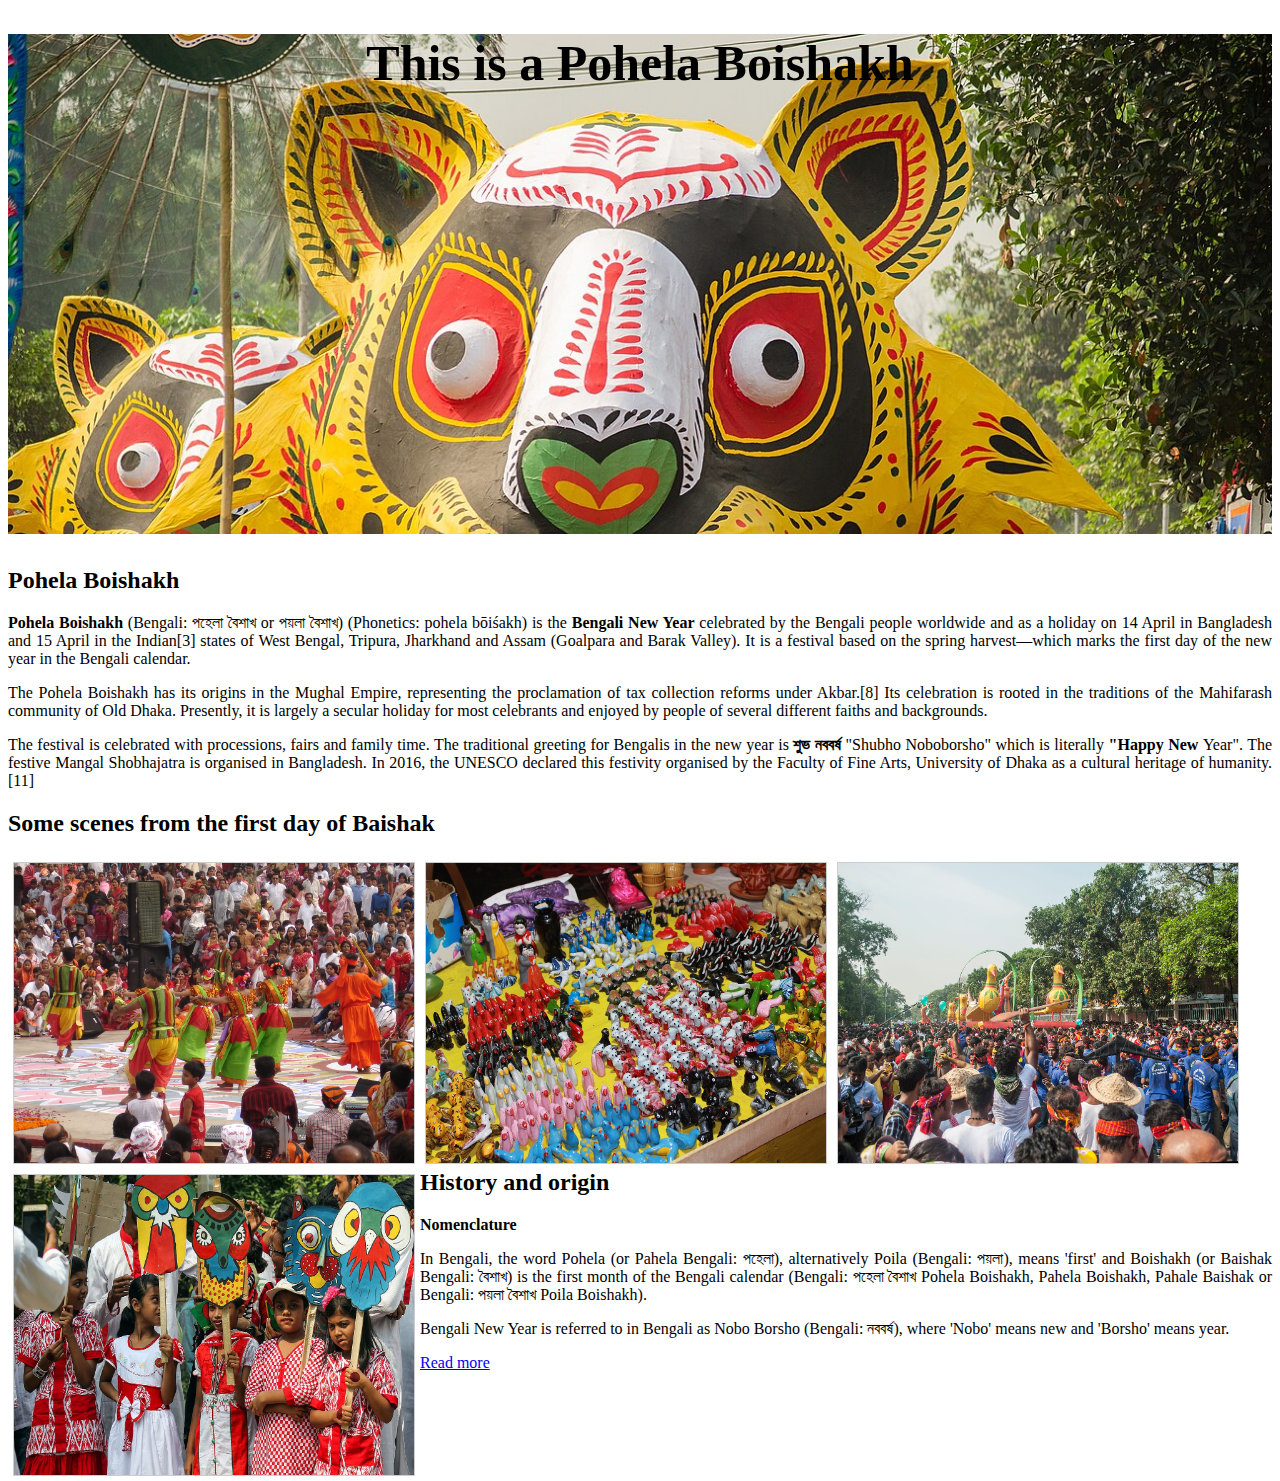
==== Pohela-Boishakh.html @ ec00c1fc "first commit" ====
<!DOCTYPE html>
<html lang="en">
<head>
    <meta charset="UTF-8">
    <meta name="viewport" content="width=device-width, initial-scale=1.0">
    <title>Pohela-Boishakh</title>
    <link rel="stylesheet" href="Pohela-Boishakh.css">
    <link rel="shortcut icon" href="gallyery/Mangal_Shobhajatra_in_Dhaka.jpg" type="Pohela Boishakh pictuer
    ">
</head>
<h1>This is a Pohela Boishakh </h1>
<body>
    <h2>Pohela Boishakh</h2>
   <p><b>Pohela Boishakh </b>(Bengali: পহেলা বৈশাখ or পয়লা বৈশাখ) (Phonetics: pohela bōiśakh) is the <b>Bengali New Year</b> celebrated by the Bengali people worldwide and as a holiday on 14 April in Bangladesh and 15 April in the Indian[3] states of West Bengal, Tripura, Jharkhand and Assam (Goalpara and Barak Valley). It is a festival based on the spring harvest—which marks the first day of the new year in the Bengali calendar.</p> 
   <p>The Pohela Boishakh has its origins in the Mughal Empire, representing the proclamation of tax collection reforms under Akbar.[8] Its celebration is rooted in the traditions of the Mahifarash community of Old Dhaka. Presently, it is largely a secular holiday for most celebrants and enjoyed by people of several different faiths and backgrounds.</p>
   <p>The festival is celebrated with processions, fairs and family time. The traditional greeting for Bengalis in the new year is <strong>শুভ নববর্ষ </strong>"Shubho Noboborsho" which is literally <strong>"Happy New </strong> Year". The festive Mangal Shobhajatra is organised in Bangladesh. In 2016, the UNESCO declared this festivity organised by the Faculty of Fine Arts, University of Dhaka as a cultural heritage of humanity.[11]</p>
   <h2>Some scenes from the first day of Baishak</h2>
   <div><img src="gallyery/Colors_of_Celebration!-4.jpeg" alt="Colors of Celebration!">
    </div>
   
 
   <div><img src="gallyery/1280px-ঐতিহ্যবাহী_বৈশাখী_মেলার_একটি_স্টল.jpg" alt="মেলার_একটি_স্টল">
</div>
   <div><img src="gallyery/1280px-Bengali_New_Year_1422_01.jpg" alt="Bengali_New_Year"></div>
   
   <div><img src="gallyery/Bangladeshi_children_with_Pohela_Boishakh_placard_at_Pohela_Boishakh_celebration_(02).jpg"
           alt="Bangladeshi children"></div>
   <h2> History and origin</h2>
   <b >Nomenclature</b>
   <p>In Bengali, the word Pohela (or Pahela Bengali: পহেলা), alternatively Poila (Bengali: পয়লা), means 'first' and Boishakh (or Baishak Bengali: বৈশাখ) is the first month of the Bengali calendar (Bengali: পহেলা বৈশাখ Pohela Boishakh, Pahela Boishakh, Pahale Baishak or Bengali: পয়লা বৈশাখ Poila Boishakh).</p>
   <p>Bengali New Year is referred to in Bengali as Nobo Borsho (Bengali: নববর্ষ), where 'Nobo' means new and 'Borsho' means year.</p>

   <a href="https://en.wikipedia.org/wiki/Pohela_Boishakh" target="_blank">Read more</a>
</body>
</html>
---- Pohela-Boishakh.css ----
body{text-align: justify;}

h1{background-image: url('gallyery/Mangal_Shobhajatra_in_Dhaka.jpg');
  
    color: black;
    height: 500px;
    background-repeat: no-repeat;
    background-size: cover;
    font-size: 50px;
    text-align: center;}
    div>img{
        margin: 5px;
        border: 1px solid #ccc;
        float: left;
        width: 400px;
    height: 300px;  
}
div.desc{padding: 15px;
text-align: center;}
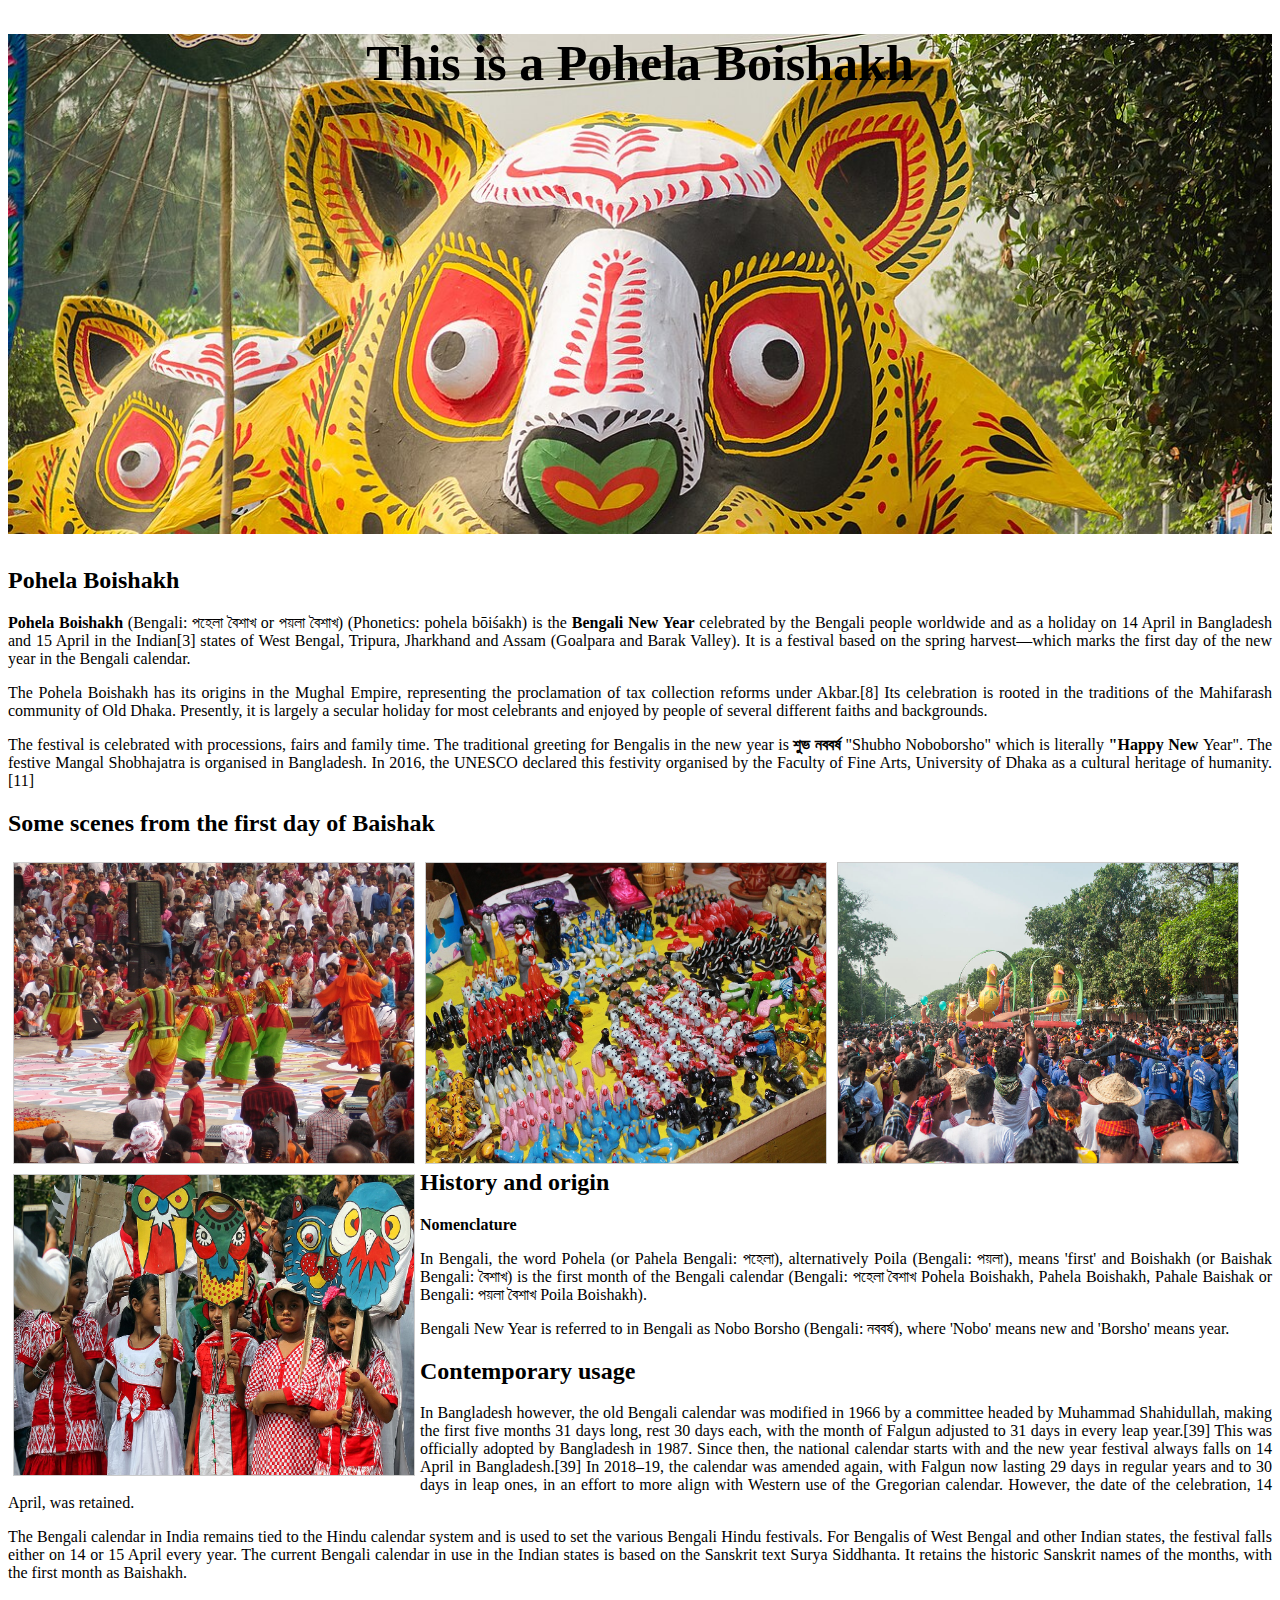
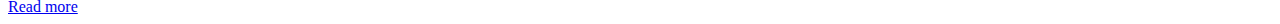
==== commit 801f2a90: "second commit" ====
--- a/Pohela-Boishakh.html
+++ b/Pohela-Boishakh.html
@@ -29,7 +29,9 @@
    <b >Nomenclature</b>
    <p>In Bengali, the word Pohela (or Pahela Bengali: পহেলা), alternatively Poila (Bengali: পয়লা), means 'first' and Boishakh (or Baishak Bengali: বৈশাখ) is the first month of the Bengali calendar (Bengali: পহেলা বৈশাখ Pohela Boishakh, Pahela Boishakh, Pahale Baishak or Bengali: পয়লা বৈশাখ Poila Boishakh).</p>
    <p>Bengali New Year is referred to in Bengali as Nobo Borsho (Bengali: নববর্ষ), where 'Nobo' means new and 'Borsho' means year.</p>
-
+   <h2>Contemporary usage</h2>
+<p>In Bangladesh however, the old Bengali calendar was modified in 1966 by a committee headed by Muhammad Shahidullah, making the first five months 31 days long, rest 30 days each, with the month of Falgun adjusted to 31 days in every leap year.[39] This was officially adopted by Bangladesh in 1987. Since then, the national calendar starts with and the new year festival always falls on 14 April in Bangladesh.[39] In 2018–19, the calendar was amended again, with Falgun now lasting 29 days in regular years and to 30 days in leap ones, in an effort to more align with Western use of the Gregorian calendar. However, the date of the celebration, 14 April, was retained.</p>
+<p>The Bengali calendar in India remains tied to the Hindu calendar system and is used to set the various Bengali Hindu festivals. For Bengalis of West Bengal and other Indian states, the festival falls either on 14 or 15 April every year. The current Bengali calendar in use in the Indian states is based on the Sanskrit text Surya Siddhanta. It retains the historic Sanskrit names of the months, with the first month as Baishakh.</p>
    <a href="https://en.wikipedia.org/wiki/Pohela_Boishakh" target="_blank">Read more</a>
 </body>
 </html>